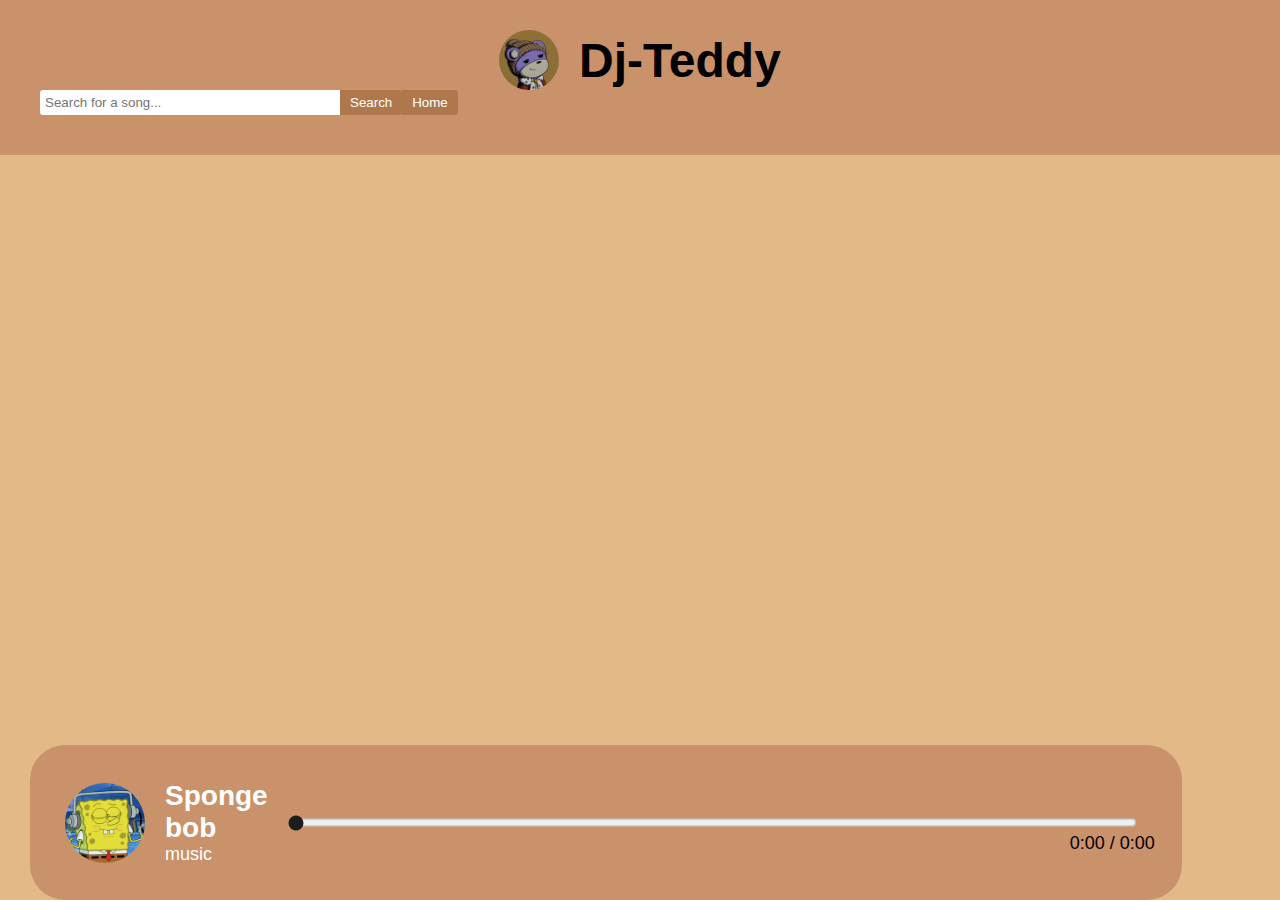
==== search.html @ 254ee987 "3" ====
<!DOCTYPE html>
<html lang="en">
<head>
  <meta charset="UTF-8">
  <meta name="viewport" content="width=device-width, initial-scale=1.0">

  <title>Dj-Teddy</title>
  <link rel="icon" type="image/png" href="logo.png">
  <link rel="stylesheet" href="https://fonts.googleapis.com/css?family=Montserrat:400,600&display=swap">
  <link rel="stylesheet" href="style.css">
</head>
<body>
  <div class="navbar">
    <div class="container">
      <div class="logo">
        <img src="logo.png" alt="Dj-Teddy Logo">
        <h1>Dj-Teddy</h1>
      </div>
      <div class="search-container">
        <input type="text" placeholder="Search for a song..." id="search-input">
        <button id="search-btn">Search</button>
        <button id="recommendation-btn" onclick="location.href='home.html'">Home</button>
      </div>
    </div>
  </div>
  <div class="container">
    <div class="music-container" id="music-container"></div>
     


    <div class="music-player">
      <div class="info">
        <img src="music.gif" id="song-img">
        <div>
          <h2 id="song-title">Sponge bob</h2>
          <p id="song-artist">music</p>
        </div>
      </div>
      <div class="slider-container">
        <input style="accent-color: #1c1c1c" type="range" min="0" max="100" value="0" class="slider" id="slider">
      </div>
      <div class="controls">
        <div class="buttons">
          <button class="pause" id="pause-btn" style="display:none" ></button>
          <button class="play" id="play-btn" style="display:none"></button>
        </div>
        <div class="progress-container">
            <div class="progress"></div>
          </div>
          <div class="timer">
            <span class="duration" >0:00 / 0:00</span>
          </div>
      </div>
    </div>
  </div>
  <script src="https://sdk.scdn.co/spotify-player.js"></script>
  <script src="script.js"></script>
  
  
</body>
</html>
---- style.css ----
* {
  margin: 0;
  padding: 0;
  box-sizing: border-box;
}

body {
  background-color: #e2b987;
  font-family: 'Helvetica Neue', sans-serif;
}

.container {
  width: 100%;
  max-width: 1100px;
  margin: 0 auto;
  padding: 30px;
}

/* navbar */
.navbar {
  display: flex;
  justify-content: flex-end;
  background-color: #c9926b;
  color: #fff;
  padding: 10px;
}

header {
  display: flex;
  justify-content: center;
  align-items: center;
  padding: 20px 0;
  text-align: center;
}

.container {
  max-width: 1400px;
  margin: 0 auto;
}

.logo {
  display: flex;
  align-items: center;
  justify-content: center;
  margin-left: auto;
  font-size: 1.5rem;
}

.logo img {
  height: 60px;
  margin-right: 20px;
  border-radius: 50%;
}


.logo h1 {
  font-size: 48px;
  color: #000;
}

header {
  display: flex;
  justify-content: center;
  align-items: center;
  padding: 20px 0;
  text-align: center;
}

.search-container {
  display: flex;
  align-items: center;
  margin-left: auto;
  margin-right: 20px;
}

.search-container input[type="text"] {
  padding: 5px;
  border: none;
  border-radius: 3px 0 0 3px;
  width: 300px;
}

.search-container button {
  background-color: #af784c;
  color: #fff;
  border: none;
  padding: 5px 10px;
  border-radius: 0 3px 3px 0;
  cursor: pointer;
}

.search-container button:hover {
  background-color: #0f1010;
}

.container {
  max-width: 1400px;
  margin: 0 auto;
  padding-top: 20px;
}

.music-container {
  margin-top: 50px;
  display: flex;
  flex-wrap: wrap;
}

.song {
  margin: 20px;
  width: calc(33.33% - 40px);
  text-align: center;
}

.song img {
  width: 80%;
  height: 250px;
  object-fit: cover;
  border-radius: 10px;
}

.song img:hover {
  transform: scale(0.9);
}

.music-player {
  margin-top: 30px;
  background-color: #c9926b;
  padding: 35px;
  border-radius: 35px;
  display: flex;
  align-items: center;
  justify-content: space-between;
  position: fixed;
  bottom: 0;
  left: 1;
  right: 1;
  width: 90%;
}


.music-player .info {
  display: flex;
  align-items: center;
}

.music-player .info img {
  width: 80px;
  height: 80px;
  object-fit: cover;
  border-radius: 50%;
  margin-right: 20px;
}

.music-player .info h2 {
  font-size: 28px;
  color: #fff;
  margin-right: 10px;
}

.music-player .info p {
  font-size: 18px;
  color: #fff;
}

input[type=range]::-webkit-slider-thumb {
  -webkit-appearance: none;
  appearance: none;
  width: 20px;
  height: 20px;
  background: #FFFFFF;
  cursor: pointer;
  border-radius: 50%;
  border: none;
}

input[type=range]::-moz-range-thumb {
  width: 20px;
  height: 20px;
  background: #FFFFFF;
  cursor: pointer;
  border-radius: 50%;
  border: none;
}

input[type=range]::-ms-thumb {
  width: 20px;
  height: 20px;
  background: #FFFFFF;
  cursor: pointer;
  border-radius: 50%;
  border: none;
}



.music-player .slider-container {
  width: 120%;
  display: flex;
  align-items: center;
}

.music-player .slider-container input[type="range"] {
  background: rgb(247, 247, 247);
  width: 100%;
  height: 9px;
  border-radius: 5px;
  outline: none;
  margin: 0 10px;
}




.music-player .controls {
  position: absolute;
  top: 55%;
  left: 90%;
  transform: translateY(-45%);
}

.music-player .controls .buttons {
  display: flex;
  align-items: center;
}

.music-player .controls .buttons button {
  width: 45px;
  height: 25px;
  margin: 0px;
  background-color: transparent;
  background-size: contain;
  background-repeat: no-repeat;
  background-position: center;
  border: none;
  cursor: pointer;
  outline: none;
}



.music-player .controls .buttons button:hover {
  transform: scale(1.1);
}


.music-player .controls .buttons button.play {
  background-image: url('https://img.icons8.com/ios-glyphs/30/000000/play.png');
}

.music-player .controls .buttons button.pause {
  background-image: url('https://img.icons8.com/ios-glyphs/30/000000/pause.png');
}

.progress-container {
  width: 10%;
  height: 20px;
}

.timer {
  font-size: 18px;
  color: #000000;
  padding: 15px 3px;
  border-radius: px;
}

.volume-container {
  display: flex;
  align-items: center;
  justify-content: center;
  width: 10px;
  height: 10px;
  margin-left: 10px;
}

.volume-up {
  width: 10px;
  height: 0px;
  background-image: url(volume-up.svg);
  background-repeat: no-repeat;
  background-size: contain;
  background-position: center;
  border: none;
  outline: none;
  cursor: pointer;
}

.volume-container {
  position: absolute;
  top: 1;
  right: 0;
  margin-top: -50px;
  margin-right: 40px;
}

.volume-slider {
  writing-mode: bt-lr; /* sets the orientation to vertical */
  height: 50px;
  transform: rotate(-50deg)
}

.message-container {
  position: absolute;
  top: 0%;
  right: 0%;
  transform: translateY(-50%);
  width: 500px;
  padding: 200px;
  padding-top: 50px;
  background-color: #f5f5f5;
  border-radius: 10px;
  text-align: center;
}


.welcome-text {
  padding-top: 160px;
  max-width: 8000px;
  margin: 0 auto;
  text-align: center;
  color: white;
  font-size: 27px;
  font-family: 'Montserrat', sans-serif;
}

.welcome-text h1 {
  margin-bottom: 10px;
  font-size: 48px;
}

.welcome-text p {
  line-height: 1.5;
  margin-bottom: 20px;
}
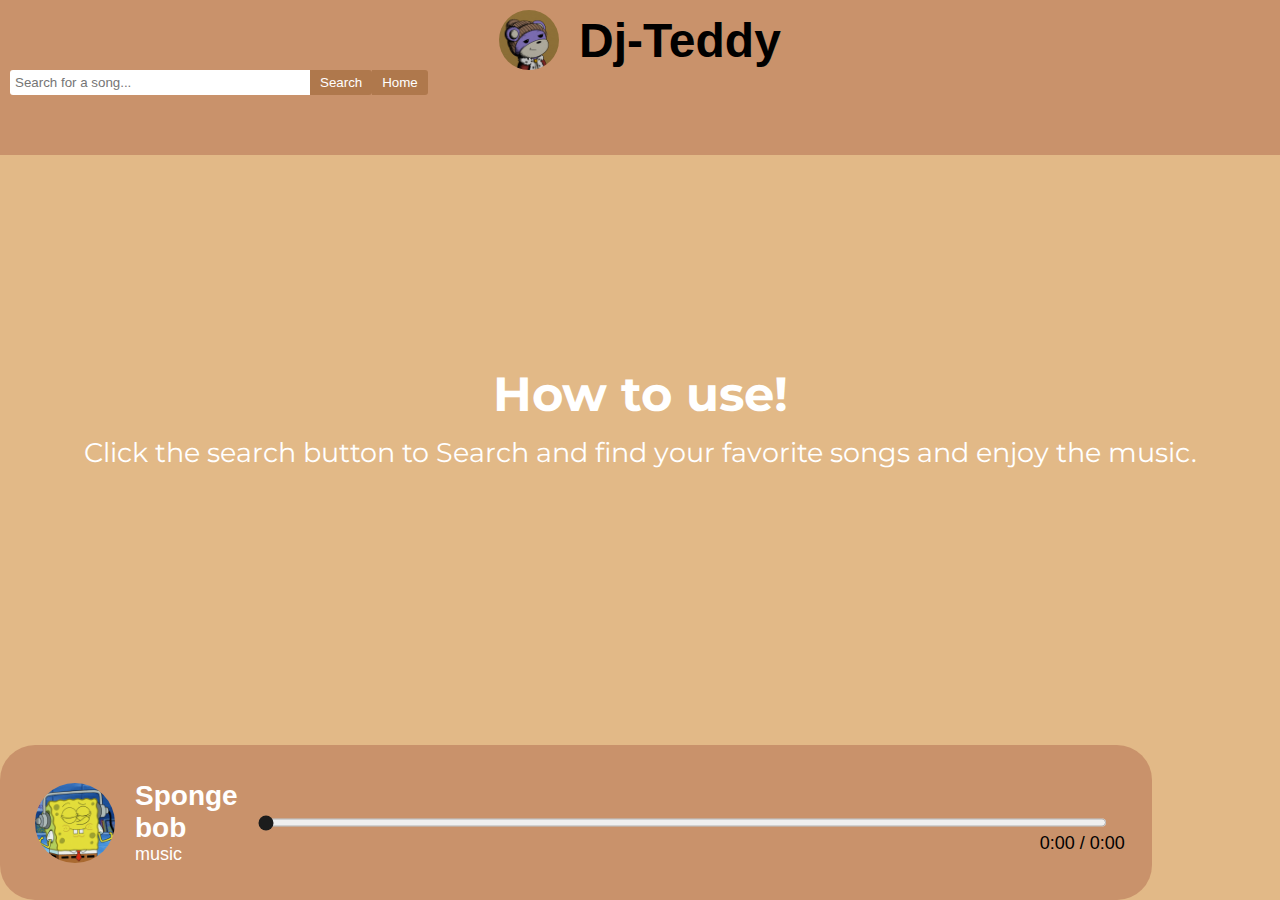
==== commit 59f866ad: "5" ====
--- a/search.html
+++ b/search.html
@@ -19,12 +19,17 @@
       <div class="search-container">
         <input type="text" placeholder="Search for a song..." id="search-input">
         <button id="search-btn">Search</button>
-        <button id="recommendation-btn" onclick="location.href='home.html'">Home</button>
+        <button id="recommendation-btn" onclick="location.href='index.html'">Home</button>
       </div>
     </div>
   </div>
   <div class="container">
-    <div class="music-container" id="music-container"></div>
+    <div class="music-container" id="music-container">
+      <div class="welcome-text">
+        <h1>How to use!</h1>
+        <p>Click the search button to Search and find your favorite songs and enjoy the music.</p>
+      </div>
+    </div>
      
 
 
@@ -55,7 +60,5 @@
   </div>
   <script src="https://sdk.scdn.co/spotify-player.js"></script>
   <script src="script.js"></script>
-  
-  
 </body>
 </html>
--- a/style.css
+++ b/style.css
@@ -13,8 +13,10 @@
   width: 100%;
   max-width: 1100px;
   margin: 0 auto;
-  padding: 30px;
-}
+  padding: 0px;
+  padding-bottom: 0px;
+}
+
 
 /* navbar */
 .navbar {
@@ -71,6 +73,7 @@
   align-items: center;
   margin-left: auto;
   margin-right: 20px;
+  margin-bottom: -80px;
 }
 
 .search-container input[type="text"] {
@@ -96,7 +99,6 @@
 .container {
   max-width: 1400px;
   margin: 0 auto;
-  padding-top: 20px;
 }
 
 .music-container {
@@ -135,8 +137,12 @@
   left: 1;
   right: 1;
   width: 90%;
-}
-
+  z-index: 999;
+}
+
+.container {
+  margin-bottom: 130px;
+}
 
 .music-player .info {
   display: flex;
